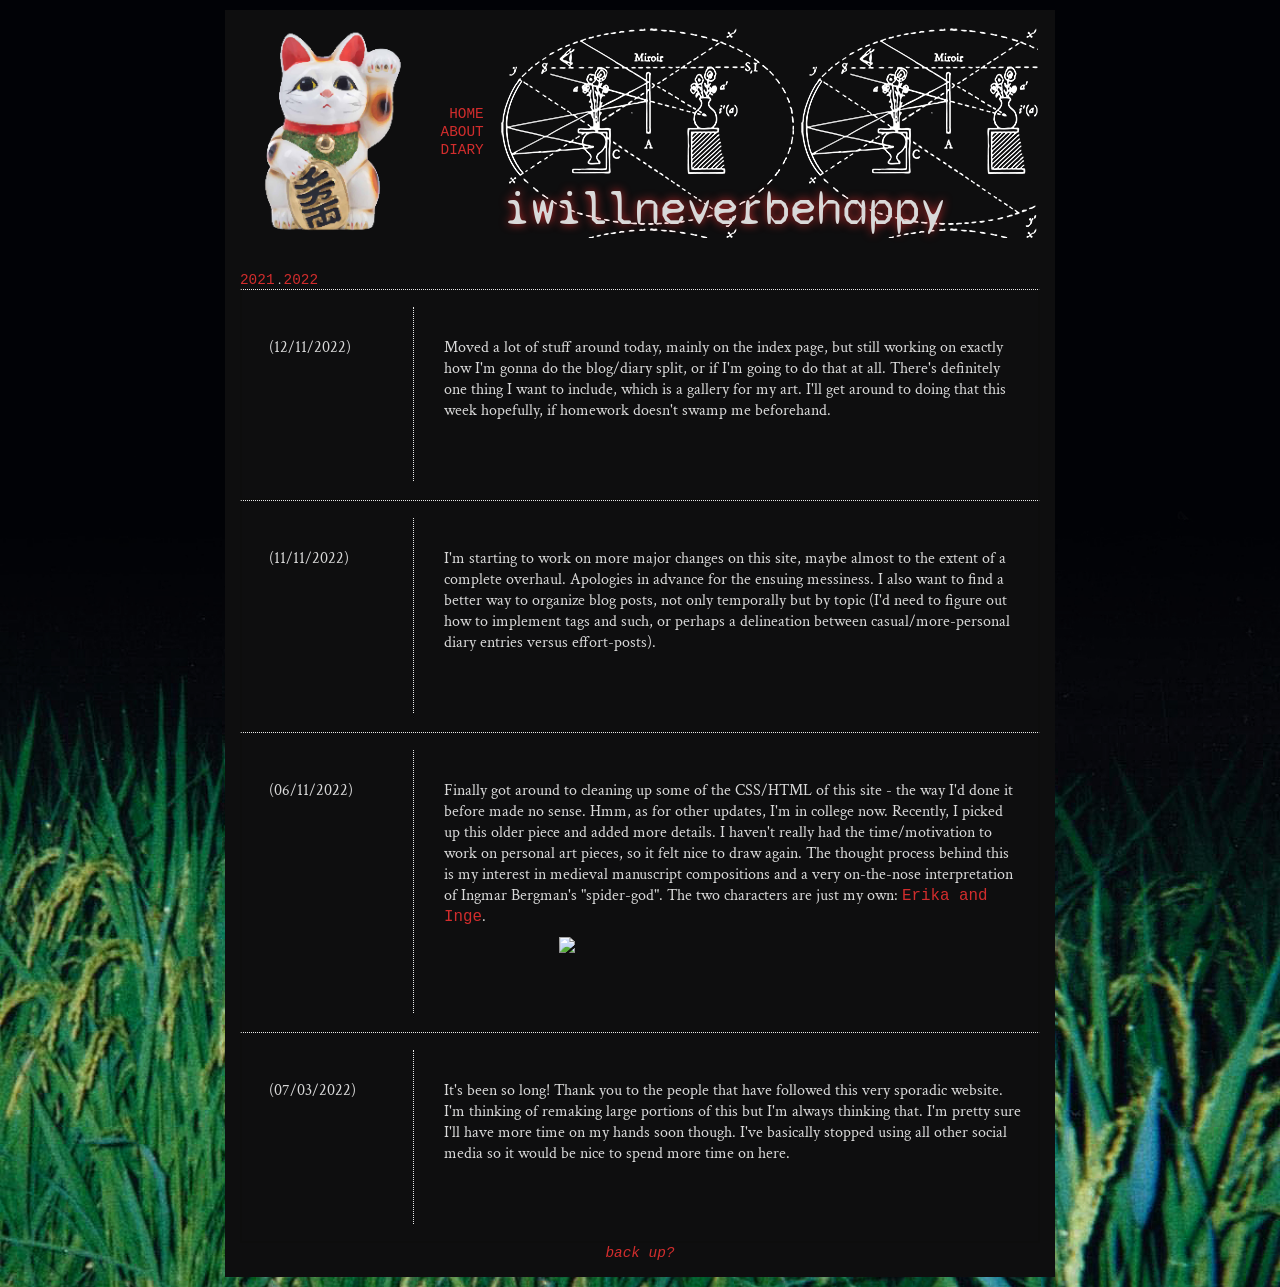
==== bird-nest.html @ c9f36963 "Create bird-nest.html" ====
<!DOCTYPE html>
<html>
  <head>
    <meta charset="UTF-8">
    <meta name="viewport" content="width=device-width, initial-scale=1.0">
    <title>blog</title>
    <link href="/newstyle.css" rel="stylesheet" type="text/css" media="all">
    <link rel="preconnect" href="https://fonts.googleapis.com">
  <link rel="preconnect" href="https://fonts.gstatic.com" crossorigin>
  <link href="https://fonts.googleapis.com/css2?family=Bellefair&family=Crimson+Text&family=Syne+Mono&display=swap" rel="stylesheet"> 
  </head>
  
      <body>
    <div class="container">
  <div class="header">
  <table id="nav1"><tr><td>
  <img src="maneki-removebg-preview.png" id="title-img" width="150px"></td>
  <td>
      
        <a href="https://iwillneverbehappy.neocities.org">home</a>
        <a href="https://iwillneverbehappy.neocities.org/about.html">about</a>
        <a href="https://iwillneverbehappy.neocities.org/blog.html">diary</a>
        <!--<li class="sidebar2"><a href="https://iwillneverbehappy.neocities.org/blog2021.html">2021</a></li>-->
        
      
      </td><td id="site-title">iwillneverbehappy</td></tr></table>
    </div>

 <div class="main">
 <a href="/blog2021.html">2021</a> . <a href="/blog.html">2022</a>
 <table class="post"><tr>
 <td class="date">(12/11/2022)</td><td class="blog">
 Moved a lot of stuff around today, mainly on the index page, but still working on exactly how I'm gonna do the blog/diary split, or if I'm going to do that at all. There's definitely one thing I want to include, which is a gallery for my art. I'll get around to doing that this week hopefully, if homework doesn't swamp me beforehand.</td></tr></table>
 
 <table class="post"><tr>
 <td class="date">(11/11/2022)</td><td class="blog">
 I'm starting to work on more major changes on this site, maybe almost to the extent of a complete overhaul. Apologies in advance for the ensuing messiness. I also want to find a better way to organize blog posts, not only temporally but by topic (I'd need to figure out how to implement tags and such, or perhaps a delineation between casual/more-personal diary entries versus effort-posts).</td></tr></table>
 
 <table class="post"><tr>
 <td class="date">(06/11/2022)</td><td class="blog">
 Finally got around to cleaning up some of the CSS/HTML of this site - the way I'd done it before made no sense. Hmm, as for other updates, I'm in college now. Recently, I picked up this older piece and added more details. I haven't really had the time/motivation to work on personal art pieces, so it felt nice to draw again. The thought process behind this is my interest in medieval manuscript compositions and a very on-the-nose interpretation of Ingmar Bergman's "spider-god". The two characters are just my own: <a href="https://toyhou.se/sadnoumena/characters/folder:3146476">Erika and Inge</a>.<img src="/inprogress.png" width="60%" style="padding-top:10px;"></td></tr></table>

<table class="post"><tr>
 <td class="date">(07/03/2022)</td><td class="blog">
 It's been so long! Thank you to the people that have followed this very sporadic website. I'm thinking of remaking large portions of this but I'm always thinking that. I'm pretty sure I'll have more time on my hands soon though. I've basically stopped using all other social media so it would be nice to spend more time on here.</td></tr></table>

</div>
<div class="footer"><em><a href="#nav1">back up?</a></em></div>
</div></body>
</html>
---- newstyle.css ----
body {
  background-color: #010206;
  background-image: url(/ricefield.png);
  background-repeat:no-repeat;
  background-position:bottom;
  background-size: contain;
  font-family: 'Bellefair', serif;
  font-family: 'Crimson Text', serif;
  color:#d9d9d9;
}


main {
  padding: 25px;
  margin:10px auto;
  width:50%;
  text-indent: 30px;
  text-align:justify;
  font-style: italic;
  background-color:#eaeaea;
  color:#000;
}



.scroll{
  width:90%;
  margin: 10px auto;
  padding: 10px;
  border: 1px dotted #eaeaea;
  overflow: scroll;
  height: 400px;
}

img{
  margin: 0 auto;
  display: block;
  max-width: 100%;

}

h3 {
  font-style: italic;
  text-transform: lowercase;
  font-family: Courier;
  font-size: 1.5rem;
  text-align:center;
}

a{
  color: #d22d2d;
  font-family: Courier;
  text-decoration: none;
}

.left{
  float:left;
  max-width:40%;
  padding-right:15px;
}

.right{
  float:right;
  padding: 10px 0 0 10px;
  border-left: 1px dotted #d8d8d8;
  
}

.about{
  text-align:left;
  font-size: 0.9rem;
      font-family: 'Bellefair', serif;

    font-family: 'Crimson Text', serif;
  margin:0 auto;
  width:75%;
  padding: 0px 25px 25px;
}


.date{
  width:20%;
  font-size: 1.1em;
  vertical-align:text-top;
  font-family: 'Bellefair', serif;
  font-family: 'Crimson Text', serif;
  padding: 30px 10px 30px 10px;
}

.blog{
  overflow: hidden;
  text-align: left;
  font-size: 1.1em;
  padding: 30px 0px 60px 30px;
  background-color: transparent;
  max-width:80%;
  font-family: 'Bellefair', serif;
  font-family: 'Crimson Text', serif;
  border-left: 1px dotted #eaeaea;
}

.subtitle{
  color:#d8d8d8;
}  

#flex {
  display: flex;
            }

.header{
  background-color: #0e0e0f;
  padding: 15px;
  margin: 10px auto 0;
  max-width: 800px;
  font-size: 0.9rem;
  display:flex;
  flex-direction:row;
}

#site-title{
  font-family: 'Syne Mono', monospace;
  font-size:3rem;
  vertical-align:bottom;
  padding-left:10px;
  word-wrap: break-word;
  word-break:break-all;
  text-shadow: 0 0 10px #d22d2d;
  background-image:url("/download.png")
}

#nav1{
  width:100%;
}

#title-img{
  max-width:150px;
  min-width:150px;
}

.container{
  max-width:95%;
  margin: 0 auto;
}


.main{
  background-color: #0e0e0f;
  padding: 15px;
  margin: 0 auto;
  order:1;
  max-width: 800px;
  font-size: 0.9rem;
}


.post{
  background-color: #0e0e0f;
  border: 2px double #0d0d0d;
  padding: 15px;
  float:left;
  max-width: 800px;
  font-size: 0.9rem;
  border-top: 1px dotted #eaeaea;
}

.footer{
  background-color: #0e0e0f;
  padding: 15px;
  margin: 0 auto 10px;
  max-width: 800px;
  font-size: 0.9rem;
  text-align:center;
}

.scroll li {
  margin:0;
  margin-left:-40px;
  list-style-type: none;
  padding:10px;
  text-decoration:none;
  border-bottom: 1px dotted #eaeaea;
}

#nav1 a{
  background-color: transparent;
	   border: 0px;
	   display: block;
	   line-height: 16px;
	   margin: 2px;
	   padding:0 5px 0 0;
	   text-align: right;
       text-decoration: none;
	   text-transform: uppercase;
}

#nav1 a:active, #nav1 a:hover{
  background-color: #595959;
	   border: 0px;
	   display: block;
	   line-height: 16px;
	   margin: 2px;
	   padding:0 5px 0 0;
	   text-align: right;
	   text-decoration: none;
}


.subtitle {
  font-style: italic;
  text-transform: lowercase;
  font-family: Courier;
  font-size: 1.5rem;
}

.collapsible {
  color: #a4a4a4;
  cursor: pointer;
  background-color: transparent;
  margin: 0;
  padding: 0;
  border: none;
  text-align: left;
  font-size: 0.9rem;
  font-weight: bold;
  outline: none;
}

.collapsible:hover, .collapsible:active{
  font-style: italic;
}

.content {
  padding: 0;
  display: none;
  font-size:0.9rem;
  background-color: transparent;
}

@media (max-width: 600px){
  
  #title-img, #deadguy{
  display:none;
}
}

@media (max-width: 430px) {
    
.scroll{
  overflow:visible;
  height: auto;
}

.container{
  max-width:100%;
}


.left{
  display:none;
}

.right{
  float:none;
  width:100%;
}

.header, .main, .footer{
  padding: 15px;
  margin: 0 auto;
  max-width: 100%;
}

#title-img, #deadguy{
  display:none;
}

}
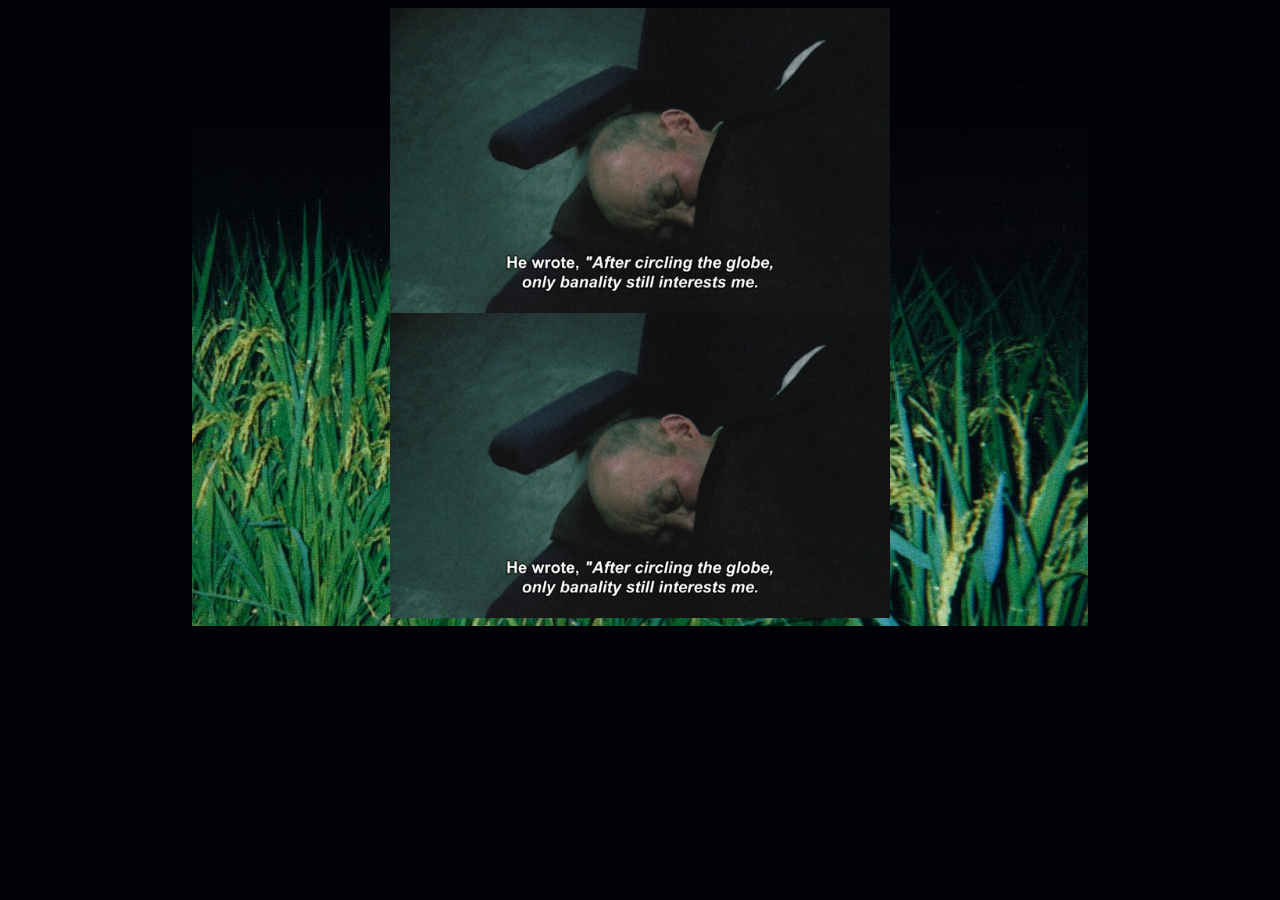
==== commit c1b3c34f: "Update bird-nest.html" ====
--- a/bird-nest.html
+++ b/bird-nest.html
@@ -12,40 +12,8 @@
   
       <body>
     <div class="container">
-  <div class="header">
-  <table id="nav1"><tr><td>
-  <img src="maneki-removebg-preview.png" id="title-img" width="150px"></td>
-  <td>
-      
-        <a href="https://iwillneverbehappy.neocities.org">home</a>
-        <a href="https://iwillneverbehappy.neocities.org/about.html">about</a>
-        <a href="https://iwillneverbehappy.neocities.org/blog.html">diary</a>
-        <!--<li class="sidebar2"><a href="https://iwillneverbehappy.neocities.org/blog2021.html">2021</a></li>-->
-        
-      
-      </td><td id="site-title">iwillneverbehappy</td></tr></table>
-    </div>
-
- <div class="main">
- <a href="/blog2021.html">2021</a> . <a href="/blog.html">2022</a>
- <table class="post"><tr>
- <td class="date">(12/11/2022)</td><td class="blog">
- Moved a lot of stuff around today, mainly on the index page, but still working on exactly how I'm gonna do the blog/diary split, or if I'm going to do that at all. There's definitely one thing I want to include, which is a gallery for my art. I'll get around to doing that this week hopefully, if homework doesn't swamp me beforehand.</td></tr></table>
- 
- <table class="post"><tr>
- <td class="date">(11/11/2022)</td><td class="blog">
- I'm starting to work on more major changes on this site, maybe almost to the extent of a complete overhaul. Apologies in advance for the ensuing messiness. I also want to find a better way to organize blog posts, not only temporally but by topic (I'd need to figure out how to implement tags and such, or perhaps a delineation between casual/more-personal diary entries versus effort-posts).</td></tr></table>
- 
- <table class="post"><tr>
- <td class="date">(06/11/2022)</td><td class="blog">
- Finally got around to cleaning up some of the CSS/HTML of this site - the way I'd done it before made no sense. Hmm, as for other updates, I'm in college now. Recently, I picked up this older piece and added more details. I haven't really had the time/motivation to work on personal art pieces, so it felt nice to draw again. The thought process behind this is my interest in medieval manuscript compositions and a very on-the-nose interpretation of Ingmar Bergman's "spider-god". The two characters are just my own: <a href="https://toyhou.se/sadnoumena/characters/folder:3146476">Erika and Inge</a>.<img src="/inprogress.png" width="60%" style="padding-top:10px;"></td></tr></table>
-
-<table class="post"><tr>
- <td class="date">(07/03/2022)</td><td class="blog">
- It's been so long! Thank you to the people that have followed this very sporadic website. I'm thinking of remaking large portions of this but I'm always thinking that. I'm pretty sure I'll have more time on my hands soon though. I've basically stopped using all other social media so it would be nice to spend more time on here.</td></tr></table>
-
-</div>
-<div class="footer"><em><a href="#nav1">back up?</a></em></div>
+  <img src="chrismarker5.png" width="500px">
+  <img src="chrismarker5.png" width="500px">
 </div></body>
 </html>
 
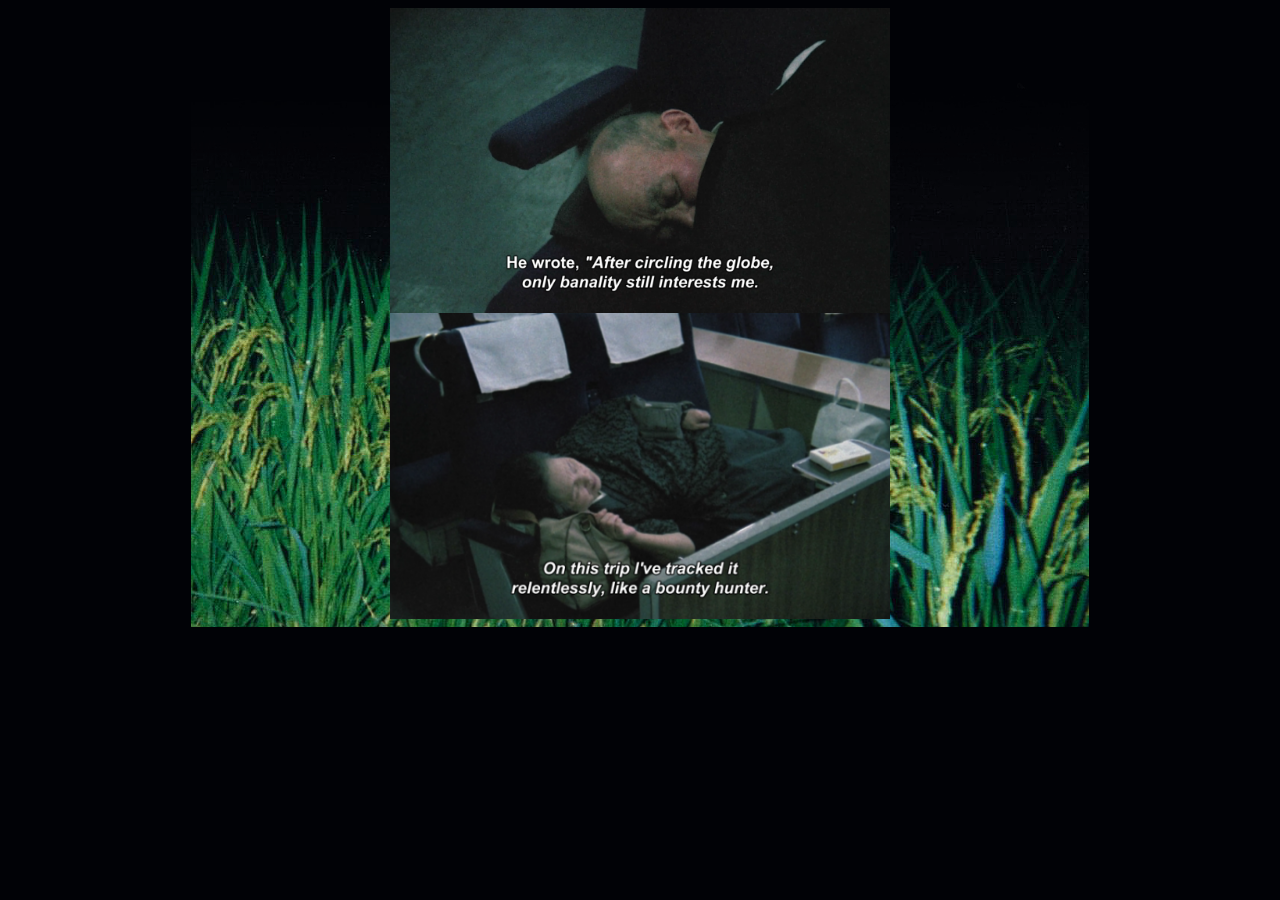
==== commit 9d87e4fa: "Update bird-nest.html" ====
--- a/bird-nest.html
+++ b/bird-nest.html
@@ -13,7 +13,7 @@
       <body>
     <div class="container">
   <img src="chrismarker5.png" width="500px">
-  <img src="chrismarker5.png" width="500px">
+  <img src="chrismarker6.png" width="500px">
 </div></body>
 </html>
 
